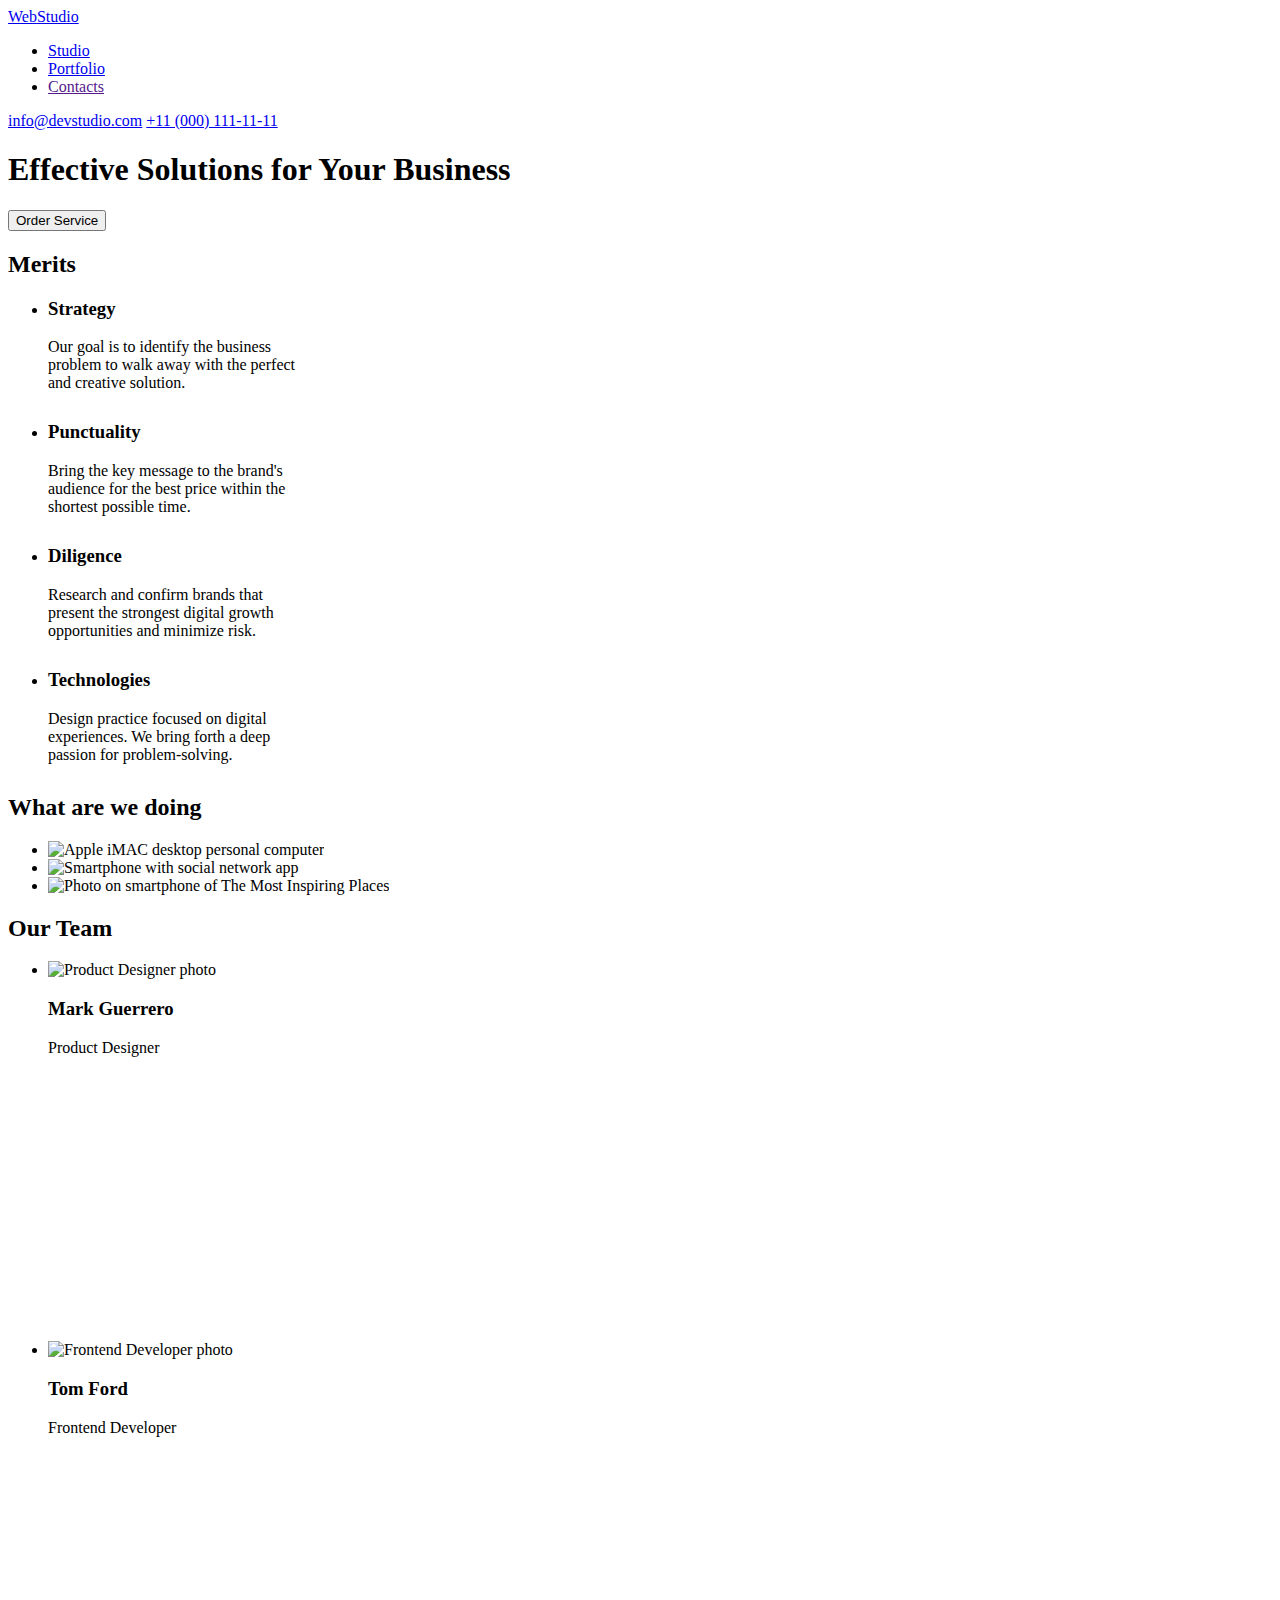
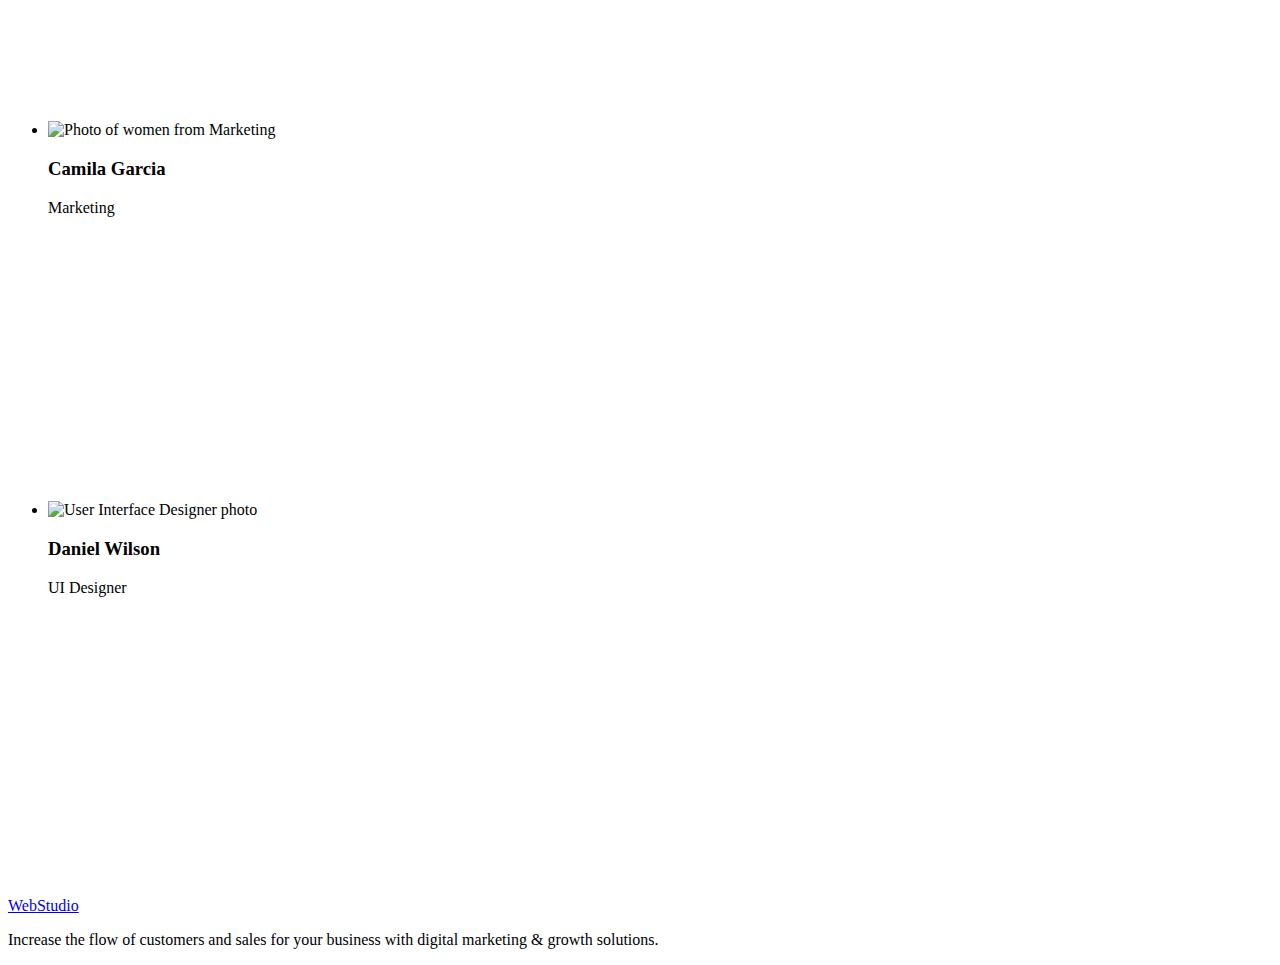
==== index.html @ 544dd437 "Create index.html" ====
<!DOCTYPE html>
<html lang="en">
<head>
    <meta charset="UTF-8">
    <meta http-equiv="X-UA-Compatible" content="IE=edge">
    <meta name="viewport" content="width=device-width, initial-scale=1.0">
    <title>WEBSTUDIO</title>
    <link rel="preconnect" href="https://fonts.googleapis.com">
    <link rel="preconnect" href="https://fonts.gstatic.com" crossorigin>
    <link href="https://fonts.googleapis.com/css2?family=Raleway:wght@800&family=Roboto:wght@400;500;700;900&display=swap" rel="stylesheet">
    <link rel="stylesheet" href="./css/styles.css">
</head>
<body>
    <header class="header">
        <a class="text-logo link" href="./index.html">Web<span class="header-logo">Studio</span></a>
        <nav class="header-nav">
            <ul class="menu-list list">
                <li class="menu-item"><a class="menu-link link" href="./index.html">Studio</a></li>
                <li class="menu-item"><a class="menu-link link" href="./portfolio.html">Portfolio</a></li>
                <li class="menu-item"><a class="menu-link link" href="">Contacts</a></li>
            </ul>
        </nav>
        <a class="header-contacts link" href="mailto:info@devstudio.com">info@devstudio.com</a>
        <a class="header-contacts link" href="tel:+110001111111">+11 (000) 111-11-11</a>
    </header>
    <main>
        <section class="hero">
            <h1 class="hero-title">Effective Solutions for Your Business</h1>   
            <button class="order-btn" type="button">Order Service</button>
        </section>
        <section class="merits">
            <h2 class="visually-hidden">Merits</h2>
            <ul class="merits-list list">
                <li class="merits-item" style="width: 265px; height: 105px;">
                    <h3 class="sub-title">Strategy</h3>
                    <p class="regular-text">Our goal is to identify the business problem to walk away with the perfect and creative solution.</p>
                </li>
                <li class="merits-item" style="width: 265px; height: 105px;">
                    <h3 class="sub-title">Punctuality</h3>
                    <p class="regular-text">Bring the key message to the brand's audience for the best price within the shortest possible time.</p>
                </li>
                <li class="merits-item" style="width: 265px; height: 105px;">
                    <h3 class="sub-title">Diligence</h3>
                    <p class="regular-text">Research and confirm brands that present the strongest digital growth opportunities and minimize risk.</p>
                </li>
                <li class="merits-item" style="width: 265px; height: 105px;">
                    <h3 class="sub-title">Technologies</h3>
                    <p class="regular-text">Design practice focused on digital experiences. We bring forth a deep passion for problem-solving.</p>
                </li>
            </ul>
        </section>
        <section class="accomplishments">
            <h2 class="title">What are we doing</h2>
            <ul class="list">
                <li><img src="./images/apple_imac.jpg" alt="Apple iMAC desktop personal computer" width="360" height="300"></li>
                <li><img src="./images/smartphone_app.jpg" alt="Smartphone with social network app" width="360" height="300"></li>
                <li><img src="./images/travel_recomendation_app.jpg" alt="Photo on smartphone of The Most Inspiring Places" width="360" height="300"></li>
            </ul>
        </section>
        <section class="team">
            <h2 class="title">Our Team</h2>
            <ul class="list">
                <li class="team-card" style="width: 265px; height: 380px;">
                    <img src="./images/product_designer.jpg" alt="Product Designer photo" width="265" height="260">
                    <h3 class="sub-title">Mark Guerrero</h3>
                    <p class="regular-text">Product Designer</p></li>
                <li class="team-card" style="width: 265px; height: 380px;">
                    <img src="./images/frontend_developer.jpg" alt="Frontend Developer photo" width="265" height="260">
                    <h3 class="sub-title">Tom Ford</h3>
                    <p class="regular-text">Frontend Developer</p></li>
                <li class="team-card" style="width: 265px; height: 380px;">
                    <img src="./images/women_marketing.jpg" alt="Photo of women from Marketing" width="265" height="260">
                    <h3 class="sub-title">Camila Garcia</h3>
                    <p class="regular-text">Marketing</p></li>
                <li class="team-card" style="width: 265px; height: 380px;">
                    <img src="./images/ui_designer.jpg" alt="User Interface Designer photo" width="265" height="260">
                    <h3 class="sub-title">Daniel Wilson</h3>
                    <p class="regular-text">UI Designer</p></li>
            </ul>
        </section>
    </main>
    <footer class="footer">
        <a class="text-logo link" href="./index.html">Web<span class="footer-logo">Studio</span></a>
        <p class="footer-txt regular-text">Increase the flow of customers and sales for your business with digital marketing & growth solutions.</p>
    </footer>
</body>
</html>
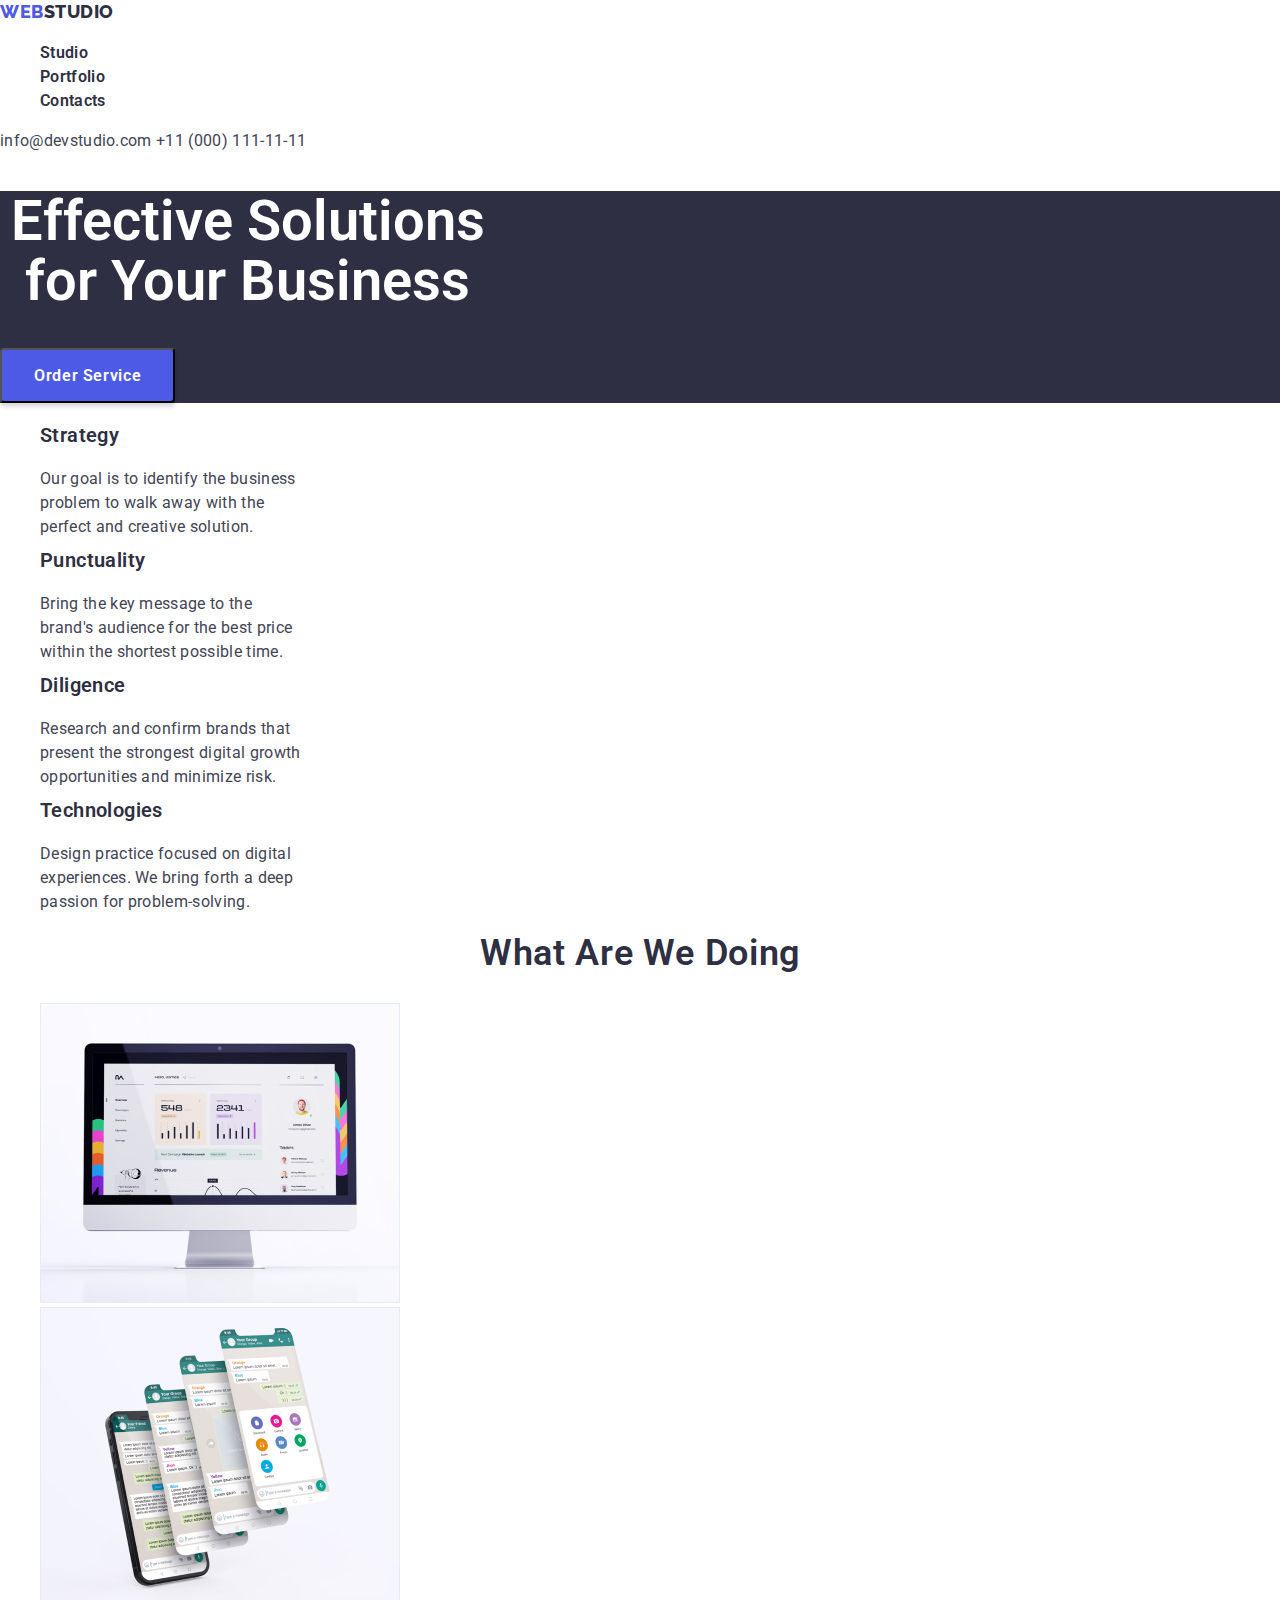
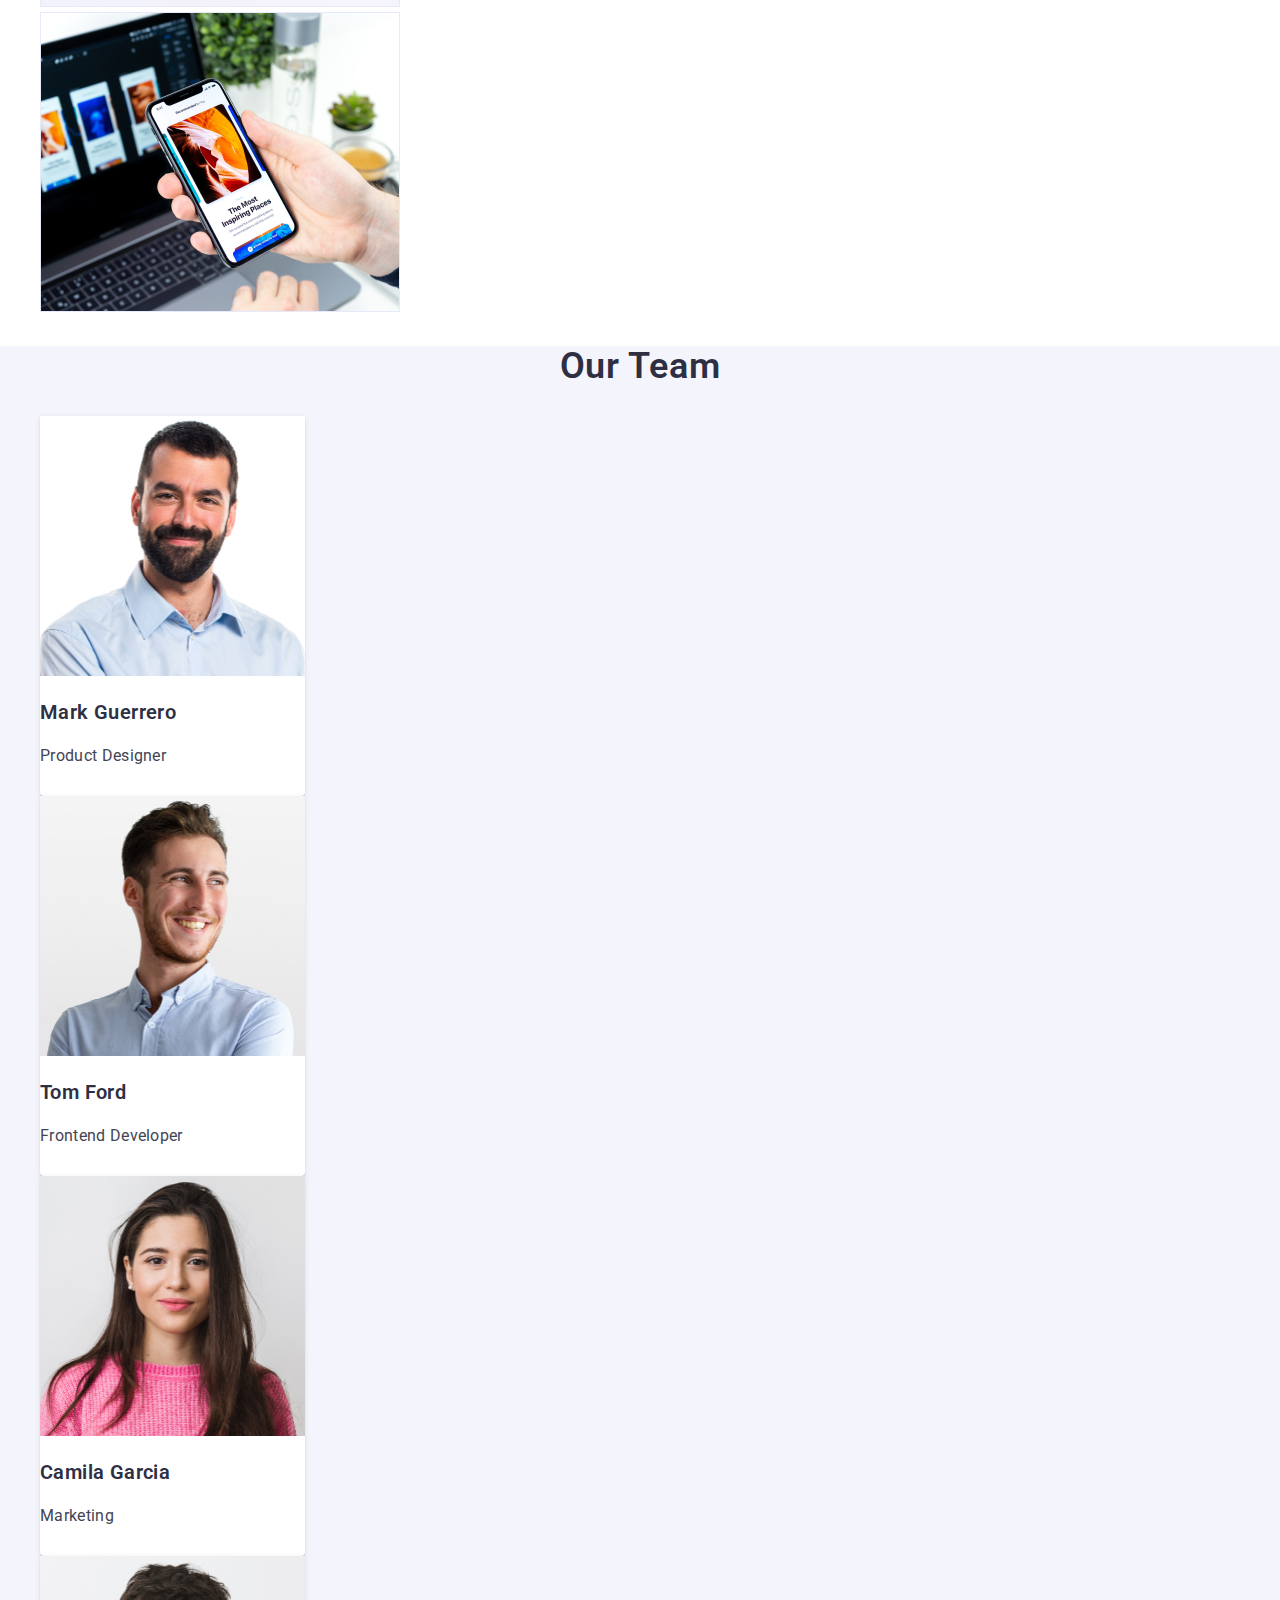
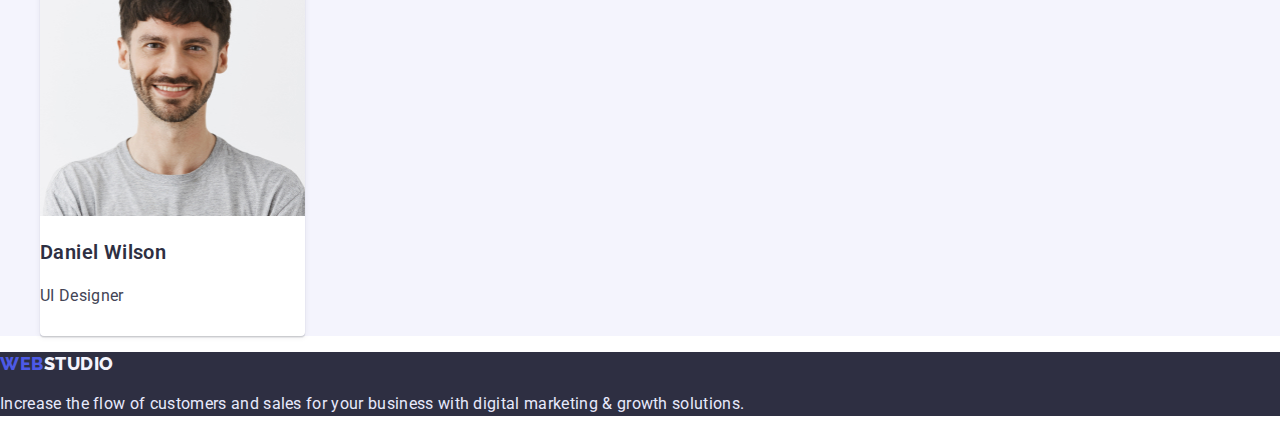
==== commit 7a833dd9: "Update index.html" ====
--- a/index.html
+++ b/index.html
@@ -5,6 +5,7 @@
     <meta http-equiv="X-UA-Compatible" content="IE=edge">
     <meta name="viewport" content="width=device-width, initial-scale=1.0">
     <title>WEBSTUDIO</title>
+    <link rel="stylesheet" href="https://cdnjs.cloudflare.com/ajax/libs/modern-normalize/1.1.0/modern-normalize.min.css">
     <link rel="preconnect" href="https://fonts.googleapis.com">
     <link rel="preconnect" href="https://fonts.gstatic.com" crossorigin>
     <link href="https://fonts.googleapis.com/css2?family=Raleway:wght@800&family=Roboto:wght@400;500;700;900&display=swap" rel="stylesheet">
@@ -12,76 +13,96 @@
 </head>
 <body>
     <header class="header">
-        <a class="text-logo link" href="./index.html">Web<span class="header-logo">Studio</span></a>
-        <nav class="header-nav">
-            <ul class="menu-list list">
-                <li class="menu-item"><a class="menu-link link" href="./index.html">Studio</a></li>
-                <li class="menu-item"><a class="menu-link link" href="./portfolio.html">Portfolio</a></li>
-                <li class="menu-item"><a class="menu-link link" href="">Contacts</a></li>
-            </ul>
-        </nav>
-        <a class="header-contacts link" href="mailto:info@devstudio.com">info@devstudio.com</a>
-        <a class="header-contacts link" href="tel:+110001111111">+11 (000) 111-11-11</a>
+        <div class="container">
+            <a class="text-logo link" href="./index.html">Web<span class="header-logo">Studio</span></a>
+            <nav class="header-nav">
+                <ul class="menu-list list">
+                    <li class="menu-item"><a class="menu-link link" href="./index.html">Studio</a></li>
+                    <li class="menu-item"><a class="menu-link link" href="./portfolio.html">Portfolio</a></li>
+                    <li class="menu-item"><a class="menu-link link" href="">Contacts</a></li>
+                </ul>
+            </nav>
+            <a class="header-contacts link" href="mailto:info@devstudio.com">info@devstudio.com</a>
+            <a class="header-contacts link" href="tel:+110001111111">+11 (000) 111-11-11</a>
+        </div>
     </header>
     <main>
-        <section class="hero">
-            <h1 class="hero-title">Effective Solutions for Your Business</h1>   
-            <button class="order-btn" type="button">Order Service</button>
-        </section>
-        <section class="merits">
-            <h2 class="visually-hidden">Merits</h2>
-            <ul class="merits-list list">
-                <li class="merits-item" style="width: 265px; height: 105px;">
-                    <h3 class="sub-title">Strategy</h3>
-                    <p class="regular-text">Our goal is to identify the business problem to walk away with the perfect and creative solution.</p>
-                </li>
-                <li class="merits-item" style="width: 265px; height: 105px;">
-                    <h3 class="sub-title">Punctuality</h3>
-                    <p class="regular-text">Bring the key message to the brand's audience for the best price within the shortest possible time.</p>
-                </li>
-                <li class="merits-item" style="width: 265px; height: 105px;">
-                    <h3 class="sub-title">Diligence</h3>
-                    <p class="regular-text">Research and confirm brands that present the strongest digital growth opportunities and minimize risk.</p>
-                </li>
-                <li class="merits-item" style="width: 265px; height: 105px;">
-                    <h3 class="sub-title">Technologies</h3>
-                    <p class="regular-text">Design practice focused on digital experiences. We bring forth a deep passion for problem-solving.</p>
-                </li>
-            </ul>
-        </section>
-        <section class="accomplishments">
-            <h2 class="title">What are we doing</h2>
-            <ul class="list">
-                <li><img src="./images/apple_imac.jpg" alt="Apple iMAC desktop personal computer" width="360" height="300"></li>
-                <li><img src="./images/smartphone_app.jpg" alt="Smartphone with social network app" width="360" height="300"></li>
-                <li><img src="./images/travel_recomendation_app.jpg" alt="Photo on smartphone of The Most Inspiring Places" width="360" height="300"></li>
-            </ul>
-        </section>
-        <section class="team">
-            <h2 class="title">Our Team</h2>
-            <ul class="list">
-                <li class="team-card" style="width: 265px; height: 380px;">
-                    <img src="./images/product_designer.jpg" alt="Product Designer photo" width="265" height="260">
-                    <h3 class="sub-title">Mark Guerrero</h3>
-                    <p class="regular-text">Product Designer</p></li>
-                <li class="team-card" style="width: 265px; height: 380px;">
-                    <img src="./images/frontend_developer.jpg" alt="Frontend Developer photo" width="265" height="260">
-                    <h3 class="sub-title">Tom Ford</h3>
-                    <p class="regular-text">Frontend Developer</p></li>
-                <li class="team-card" style="width: 265px; height: 380px;">
-                    <img src="./images/women_marketing.jpg" alt="Photo of women from Marketing" width="265" height="260">
-                    <h3 class="sub-title">Camila Garcia</h3>
-                    <p class="regular-text">Marketing</p></li>
-                <li class="team-card" style="width: 265px; height: 380px;">
-                    <img src="./images/ui_designer.jpg" alt="User Interface Designer photo" width="265" height="260">
-                    <h3 class="sub-title">Daniel Wilson</h3>
-                    <p class="regular-text">UI Designer</p></li>
-            </ul>
-        </section>
+        <div class="container hero">
+            <section class="section">
+                <h1 class="hero-title">Effective Solutions for Your Business</h1>   
+                <button class="order-btn" type="button">Order Service</button>
+            </section>
+        </div>
+        <div class="container merits">
+            <section class="section">
+                <h2 class="visually-hidden">Merits</h2>
+                <ul class="merits-list list">
+                    <li class="merits-item" style="width: 265px; height: 105px;">
+                        <h3 class="sub-title">Strategy</h3>
+                        <p class="regular-text">Our goal is to identify the business problem to walk away with the perfect and creative solution.</p>
+                    </li>
+                    <li class="merits-item" style="width: 265px; height: 105px;">
+                        <h3 class="sub-title">Punctuality</h3>
+                        <p class="regular-text">Bring the key message to the brand's audience for the best price within the shortest possible time.</p>
+                    </li>
+                    <li class="merits-item" style="width: 265px; height: 105px;">
+                        <h3 class="sub-title">Diligence</h3>
+                        <p class="regular-text">Research and confirm brands that present the strongest digital growth opportunities and minimize risk.</p>
+                    </li>
+                    <li class="merits-item" style="width: 265px; height: 105px;">
+                        <h3 class="sub-title">Technologies</h3>
+                        <p class="regular-text">Design practice focused on digital experiences. We bring forth a deep passion for problem-solving.</p>
+                    </li>
+                </ul>
+            </section>
+        </div>
+        <div class="container accomplishments">
+            <section class="section">
+                <h2 class="title">What are we doing</h2>
+                <ul class="list">
+                    <li><img src="./images/apple_imac.jpg" alt="Apple iMAC desktop personal computer" width="360" height="300"></li>
+                    <li><img src="./images/smartphone_app.jpg" alt="Smartphone with social network app" width="360" height="300"></li>
+                    <li><img src="./images/travel_recomendation_app.jpg" alt="Photo on smartphone of The Most Inspiring Places" width="360" height="300"></li>
+                </ul>
+            </section>
+        </div>
+        <div class="container team">        
+            <section class="section">
+                <h2 class="title">Our Team</h2>
+                <ul class="list">
+                    <li class="team-card" style="width: 265px; height: 380px;">
+                        <img src="./images/product_designer.jpg" alt="Product Designer photo" width="265" height="260">
+                        <div class="card-wrap">
+                            <h3 class="sub-title">Mark Guerrero</h3>
+                            <p class="regular-text">Product Designer</p>
+                        </div></li>
+                    <li class="team-card" style="width: 265px; height: 380px;">
+                        <img src="./images/frontend_developer.jpg" alt="Frontend Developer photo" width="265" height="260">
+                        <div class="card-wrap">
+                            <h3 class="sub-title">Tom Ford</h3>
+                            <p class="regular-text">Frontend Developer</p>
+                        </div></li>
+                    <li class="team-card" style="width: 265px; height: 380px;">
+                        <img src="./images/women_marketing.jpg" alt="Photo of women from Marketing" width="265" height="260">
+                        <div class="card-wrap">
+                            <h3 class="sub-title">Camila Garcia</h3>
+                            <p class="regular-text">Marketing</p>
+                        </div></li>
+                    <li class="team-card" style="width: 265px; height: 380px;">
+                        <img src="./images/ui_designer.jpg" alt="User Interface Designer photo" width="265" height="260">
+                        <div class="card-wrap">
+                            <h3 class="sub-title">Daniel Wilson</h3>
+                            <p class="regular-text">UI Designer</p>
+                        </div></li>
+                </ul>
+            </section>
+        </div>
     </main>
     <footer class="footer">
-        <a class="text-logo link" href="./index.html">Web<span class="footer-logo">Studio</span></a>
-        <p class="footer-txt regular-text">Increase the flow of customers and sales for your business with digital marketing & growth solutions.</p>
+        <div class="container">
+            <a class="text-logo link" href="./index.html">Web<span class="footer-logo">Studio</span></a>
+            <p class="footer-txt regular-text">Increase the flow of customers and sales for your business with digital marketing & growth solutions.</p>
+        </div>
     </footer>
 </body>
 </html>--- a/css/styles.css
+++ b/css/styles.css
@@ -0,0 +1,190 @@
+:root {
+    --primary-brand: #4D5AE5;
+    --dark: #2E2F42;
+}
+/* -------------------- CLOBAL TYPOGRAPHY -------------------- */
+body {
+    font-family: 'Roboto', sans-serif;
+    color: #434455;
+    font-size: 16px;
+}
+.title {
+    font-weight: 600;
+    font-size: 36px;
+    line-height: calc(40/36);
+    text-align: center;
+    text-transform: capitalize;
+    color: var(--dark);
+    letter-spacing: 0.02em;
+}
+.sub-title {
+    font-weight: 600;
+    font-size: 20px;
+    line-height: calc(24/20);
+    color: var(--dark);
+    letter-spacing: 0.02em;
+}
+.regular-text {
+    line-height: calc(24/16);
+    letter-spacing: 0.02em;
+}
+/* -------------------- AUXILIARY -------------------- */
+.visually-hidden {
+    position: absolute;
+    width: 1px;
+    height: 1px;
+    margin: -1px;
+    border: 0;
+    padding: 0;
+    white-space: nowrap;
+    clip-path: inset(100%);
+    clip: rect(0 0 0 0);
+    overflow: hidden;
+}
+.list {
+    list-style: none;
+}
+.link {
+    text-decoration: none;
+}
+/* -------------------- HEADER -------------------- */
+.header {
+    font-size: 16px;
+    line-height: calc(24/16);
+    letter-spacing: 0.02em;
+}
+.header-logo {
+    color: var(--dark);
+}
+.text-logo {
+    font-family: 'Raleway';
+    font-weight: 800;
+    font-size: 18px;
+    line-height: calc(24/18);
+    letter-spacing: 0.03em;
+    text-transform: uppercase;
+    color: var(--primary-brand);
+}
+.header-nav {
+}
+.menu {
+}
+.menu-list {
+}
+.menu-item {
+}
+.menu-link {
+    font-weight: 600;
+    color: var(--dark);
+}
+.menu-link:focus,
+.menu-link:hover, 
+.menu-link:active {
+    color: var(--primary-brand);
+}
+.header-contacts {
+    color: inherit;
+}
+.header-contacts:focus,
+.header-contacts:hover {
+    color: var(--primary-brand);
+}
+/* -------------------- HERO -------------------- */
+.hero{
+    background-color: var(--dark);
+}
+.hero-title {
+    font-weight: 600;
+    width: 495px;
+    height: 120px;
+    font-size: 56px;
+    line-height: calc(60/56);
+    text-align: center;
+    color: #FFFFFF;
+}
+.order-btn {
+    cursor: pointer;
+    padding: 16px 32px;
+    gap: 10px;
+    background: var(--primary-brand);
+    box-shadow: 0px 4px 4px rgba(0, 0, 0, 0.15);
+    border-radius: 4px;
+
+    font-family: inherit;
+    font-weight: 600;
+    font-size: 16px;
+    line-height: calc(19/16);
+    letter-spacing: 0.04em;
+    color: #FFFFFF;
+}
+.order-btn:hover,
+.order-btn:focus {
+    box-shadow: 0px 1px 6px rgba(46, 47, 66, 0.08), 0px 1px 1px rgba(46, 47, 66, 0.16), 0px 2px 1px rgba(46, 47, 66, 0.08);
+}
+.order-btn:active {
+    background: #404BBF;
+}
+/* -------------------- MERITS -------------------- */
+.merits {
+}
+.merits-list {
+}
+.merits-item {
+}
+/* -------------------- ACCOMPLISHMENTS -------------------- */
+.accomplishments {
+}
+/* -------------------- TEAM CARDS -------------------- */
+.team {
+    background: #F4F4FD;
+}
+.team-card {
+    background: #FFFFFF;
+    box-shadow: 0px 1px 6px rgba(46, 47, 66, 0.08), 0px 1px 1px rgba(46, 47, 66, 0.16), 0px 2px 1px rgba(46, 47, 66, 0.08);
+    border-radius: 0px 0px 4px 4px;
+}
+/* -------------------- PORTFOLIO -------------------- */
+.filter-btn {
+    cursor: pointer;
+    padding: 8px 16px;
+    height: 50px;
+    background: #F4F4FD;
+    border: 1px solid #E7E9FC;
+    border-radius: 4px;
+
+    font-family: inherit;
+    font-weight: 600;
+    font-size: 16px;
+    line-height: calc(24/16);
+    letter-spacing: 0.04em;
+    color: var(--primary-brand);
+}
+.filter-btn:hover,
+.filter-btn:focus {
+    background: var(--primary-brand);
+    box-shadow: 0px 3px 1px rgba(0, 0, 0, 0.1), 0px 2px 1px rgba(0, 0, 0, 0.08), 0px 2px 2px rgba(0, 0, 0, 0.12);
+    border-radius: 4px;
+    color: #FFFFFF;
+}
+.filter-btn:active {
+    background: #404BBF;
+}
+.project-card {
+    box-sizing: border-box;
+    background: #FFFFFF;
+    border: 0.5px solid #F4F4FD;
+    box-shadow: 0px 1px 6px rgba(46, 47, 66, 0.08);
+}
+.project-card:active {
+    box-shadow: 0px 1px 6px rgba(46, 47, 66, 0.08), 0px 1px 1px rgba(46, 47, 66, 0.16), 0px 2px 1px rgba(46, 47, 66, 0.08);
+}
+/* -------------------- FOOTER -------------------- */
+.footer {
+    background: var(--dark);
+}
+.footer-logo {
+    color: #F4F4FD;
+}
+.footer-txt {
+    color: #E7E9FC;
+}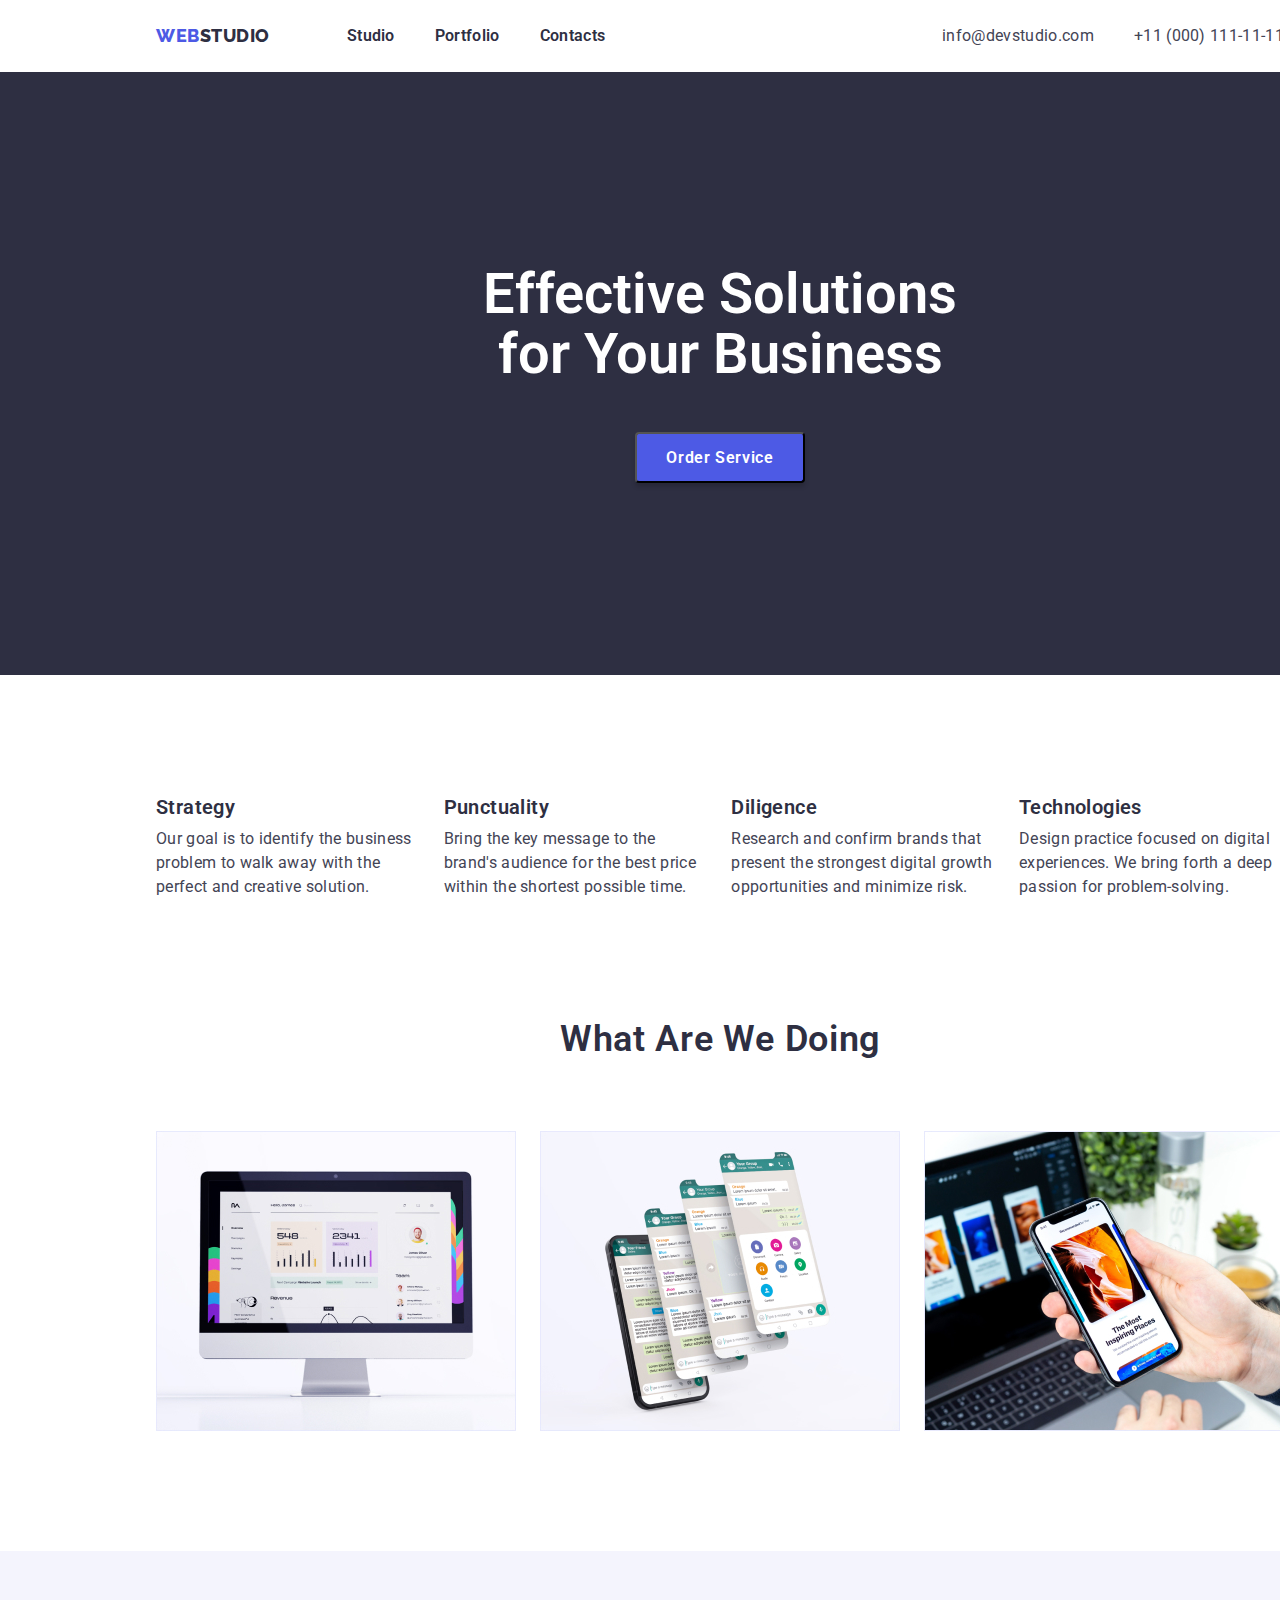
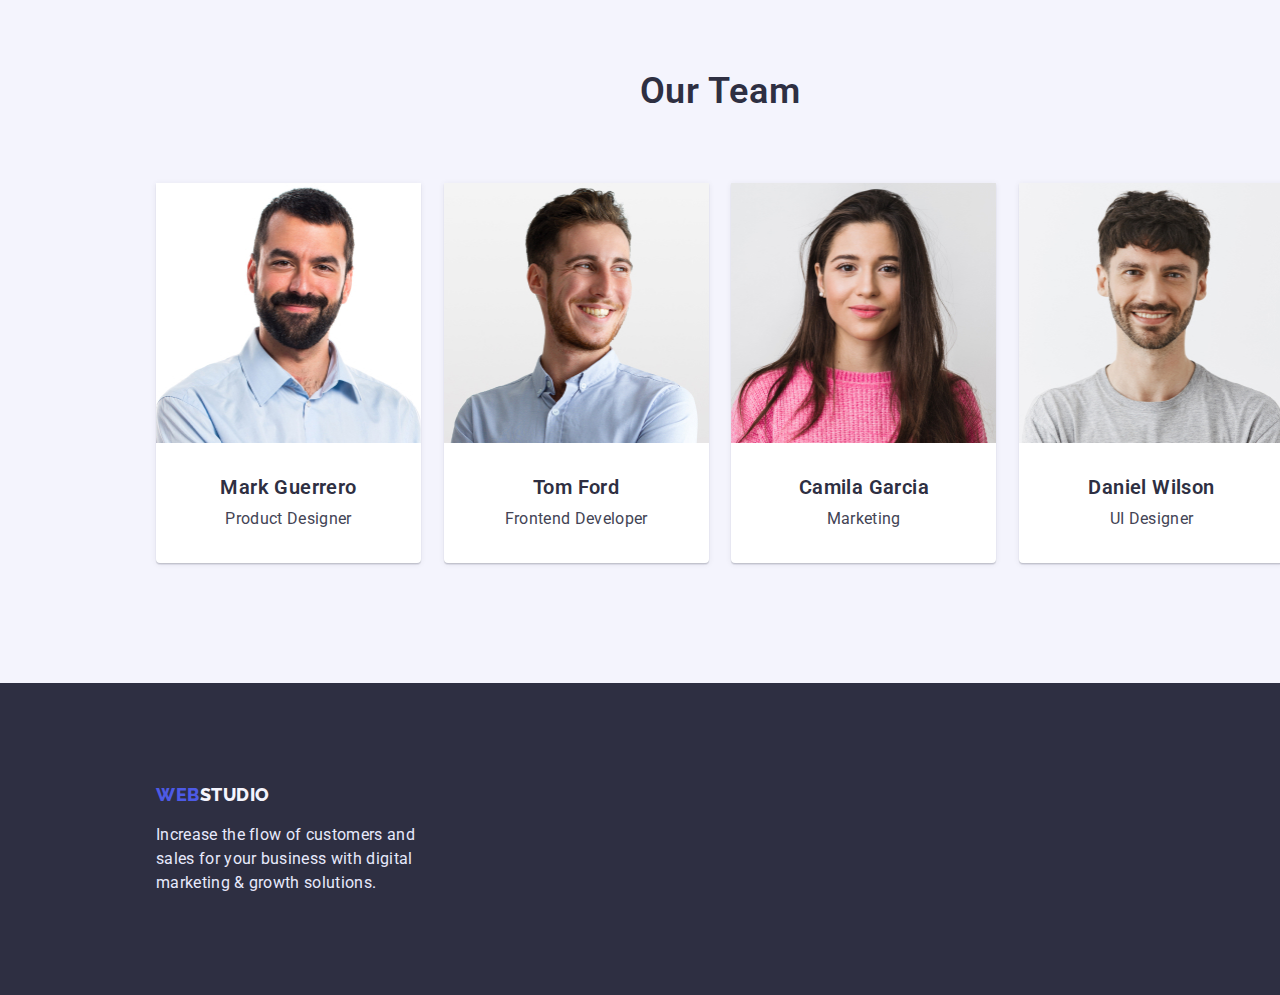
==== commit 34b39a06: "Update index.html" ====
--- a/index.html
+++ b/index.html
@@ -37,19 +37,19 @@
             <section class="section">
                 <h2 class="visually-hidden">Merits</h2>
                 <ul class="merits-list list">
-                    <li class="merits-item" style="width: 265px; height: 105px;">
+                    <li class="merits-item" style="width: 265px; height: 104px;">
                         <h3 class="sub-title">Strategy</h3>
                         <p class="regular-text">Our goal is to identify the business problem to walk away with the perfect and creative solution.</p>
                     </li>
-                    <li class="merits-item" style="width: 265px; height: 105px;">
+                    <li class="merits-item" style="width: 265px; height: 104px;">
                         <h3 class="sub-title">Punctuality</h3>
                         <p class="regular-text">Bring the key message to the brand's audience for the best price within the shortest possible time.</p>
                     </li>
-                    <li class="merits-item" style="width: 265px; height: 105px;">
+                    <li class="merits-item" style="width: 265px; height: 104px;">
                         <h3 class="sub-title">Diligence</h3>
                         <p class="regular-text">Research and confirm brands that present the strongest digital growth opportunities and minimize risk.</p>
                     </li>
-                    <li class="merits-item" style="width: 265px; height: 105px;">
+                    <li class="merits-item" style="width: 265px; height: 104px;">
                         <h3 class="sub-title">Technologies</h3>
                         <p class="regular-text">Design practice focused on digital experiences. We bring forth a deep passion for problem-solving.</p>
                     </li>
--- a/css/styles.css
+++ b/css/styles.css
@@ -1,6 +1,16 @@
 :root {
     --primary-brand: #4D5AE5;
     --dark: #2E2F42;
+}
+p, h1, h2, h3, h4, h5, h6 {
+    margin: 0;
+}
+ul, ol {
+    margin: 0;
+    padding-left: 0;
+}
+img {
+    display: block;
 }
 /* -------------------- CLOBAL TYPOGRAPHY -------------------- */
 body {
@@ -29,6 +39,13 @@
     letter-spacing: 0.02em;
 }
 /* -------------------- AUXILIARY -------------------- */
+.container {
+    width: 1440px;
+    padding-inline: 156px;
+    margin: 0 auto;
+}
+.section {
+}
 .visually-hidden {
     position: absolute;
     width: 1px;
@@ -43,6 +60,9 @@
 }
 .list {
     list-style: none;
+    display: flex;
+    flex-wrap: wrap;
+    justify-content: space-between;
 }
 .link {
     text-decoration: none;
@@ -52,6 +72,14 @@
     font-size: 16px;
     line-height: calc(24/16);
     letter-spacing: 0.02em;
+
+}
+.header > .container {
+    display: flex;
+    align-items: center;
+    padding-top: 24px;
+    padding-bottom: 24px;
+    box-shadow: 0px 2px 1px rgba(46, 47, 66, 0.08), 0px 1px 1px rgba(46, 47, 66, 0.16), 0px 1px 6px rgba(46, 47, 66, 0.08);
 }
 .header-logo {
     color: var(--dark);
@@ -64,12 +92,18 @@
     letter-spacing: 0.03em;
     text-transform: uppercase;
     color: var(--primary-brand);
+    margin-right: 77px;
 }
 .header-nav {
+    display: flex;
+    align-items: center;
+    margin-right: auto;
 }
 .menu {
 }
 .menu-list {
+    display: flex;
+    gap: 40px;
 }
 .menu-item {
 }
@@ -85,13 +119,22 @@
 .header-contacts {
     color: inherit;
 }
+.header-contacts:last-child {
+    margin-left: 40px;
+}
 .header-contacts:focus,
 .header-contacts:hover {
     color: var(--primary-brand);
 }
 /* -------------------- HERO -------------------- */
-.hero{
+.hero {
     background-color: var(--dark);
+    padding-block: 192px;
+}
+.hero > .section {
+    display: flex;
+    flex-direction: column;
+    align-items: center;
 }
 .hero-title {
     font-weight: 600;
@@ -101,11 +144,15 @@
     line-height: calc(60/56);
     text-align: center;
     color: #FFFFFF;
+    margin-bottom: 48px;
 }
 .order-btn {
+    width: 170px;
+    height: 51px;
+    display: flex;
+    justify-content: center;
+    align-items: center;
     cursor: pointer;
-    padding: 16px 32px;
-    gap: 10px;
     background: var(--primary-brand);
     box-shadow: 0px 4px 4px rgba(0, 0, 0, 0.15);
     border-radius: 4px;
@@ -125,29 +172,63 @@
     background: #404BBF;
 }
 /* -------------------- MERITS -------------------- */
-.merits {
+.merits > .section {
+    padding-block: 120px;
 }
 .merits-list {
 }
 .merits-item {
+    display: flex;
+    flex-direction: column;
+    justify-content: space-between;
 }
 /* -------------------- ACCOMPLISHMENTS -------------------- */
 .accomplishments {
+    padding-bottom: 120px;
+}
+.accomplishments > .section > .title {
+    margin-bottom: 72px;
 }
 /* -------------------- TEAM CARDS -------------------- */
 .team {
     background: #F4F4FD;
+    padding-block: 120px;
+}
+.team > .section > .title {
+    margin-bottom: 72px;
 }
 .team-card {
     background: #FFFFFF;
     box-shadow: 0px 1px 6px rgba(46, 47, 66, 0.08), 0px 1px 1px rgba(46, 47, 66, 0.16), 0px 2px 1px rgba(46, 47, 66, 0.08);
     border-radius: 0px 0px 4px 4px;
 }
+.team-card > .card-wrap {
+    display: flex;
+    flex-direction: column;
+    justify-content: center;
+    align-items: center;
+    gap: 8px;
+    margin-block: 32px;;
+}
 /* -------------------- PORTFOLIO -------------------- */
+.projects {
+    padding-top: 96px;
+    padding-bottom: 120px;
+}
+.projects-filters {
+    justify-content: center;
+    margin-bottom: 72px;
+    gap: 24px;
+}
 .filter-btn {
+    display: flex;
+    flex-grow: 0;
+    box-sizing: border-box;
     cursor: pointer;
-    padding: 8px 16px;
-    height: 50px;
+    align-items: center;
+    padding-inline: 24px;
+    padding-block: 12px;
+    height: 48px;
     background: #F4F4FD;
     border: 1px solid #E7E9FC;
     border-radius: 4px;
@@ -169,22 +250,44 @@
 .filter-btn:active {
     background: #404BBF;
 }
-.project-card {
-    box-sizing: border-box;
+.project-cards {
+}
+.card:nth-last-child(n+4) {
+    margin-bottom: 48px;
+}
+.card {
     background: #FFFFFF;
     border: 0.5px solid #F4F4FD;
     box-shadow: 0px 1px 6px rgba(46, 47, 66, 0.08);
 }
-.project-card:active {
+.card > .card-wrap {
+    display: flex;
+    flex-direction: column;
+    gap: 8px;
+    margin-block: 32px;
+    padding-inline: 16px;
+}
+.card:active {
     box-shadow: 0px 1px 6px rgba(46, 47, 66, 0.08), 0px 1px 1px rgba(46, 47, 66, 0.16), 0px 2px 1px rgba(46, 47, 66, 0.08);
 }
+.projects-img {
+    width: 359px;
+    background: #4D5AE5;
+    background-blend-mode: soft-light;
+    mix-blend-mode: normal;
+}
 /* -------------------- FOOTER -------------------- */
-.footer {
+.footer > .container {
     background: var(--dark);
+    padding-block: 100px;
 }
 .footer-logo {
     color: #F4F4FD;
+
 }
 .footer-txt {
+    width: 264px;
+    height: 72px;
     color: #E7E9FC;
+    margin-top: 16px;
 }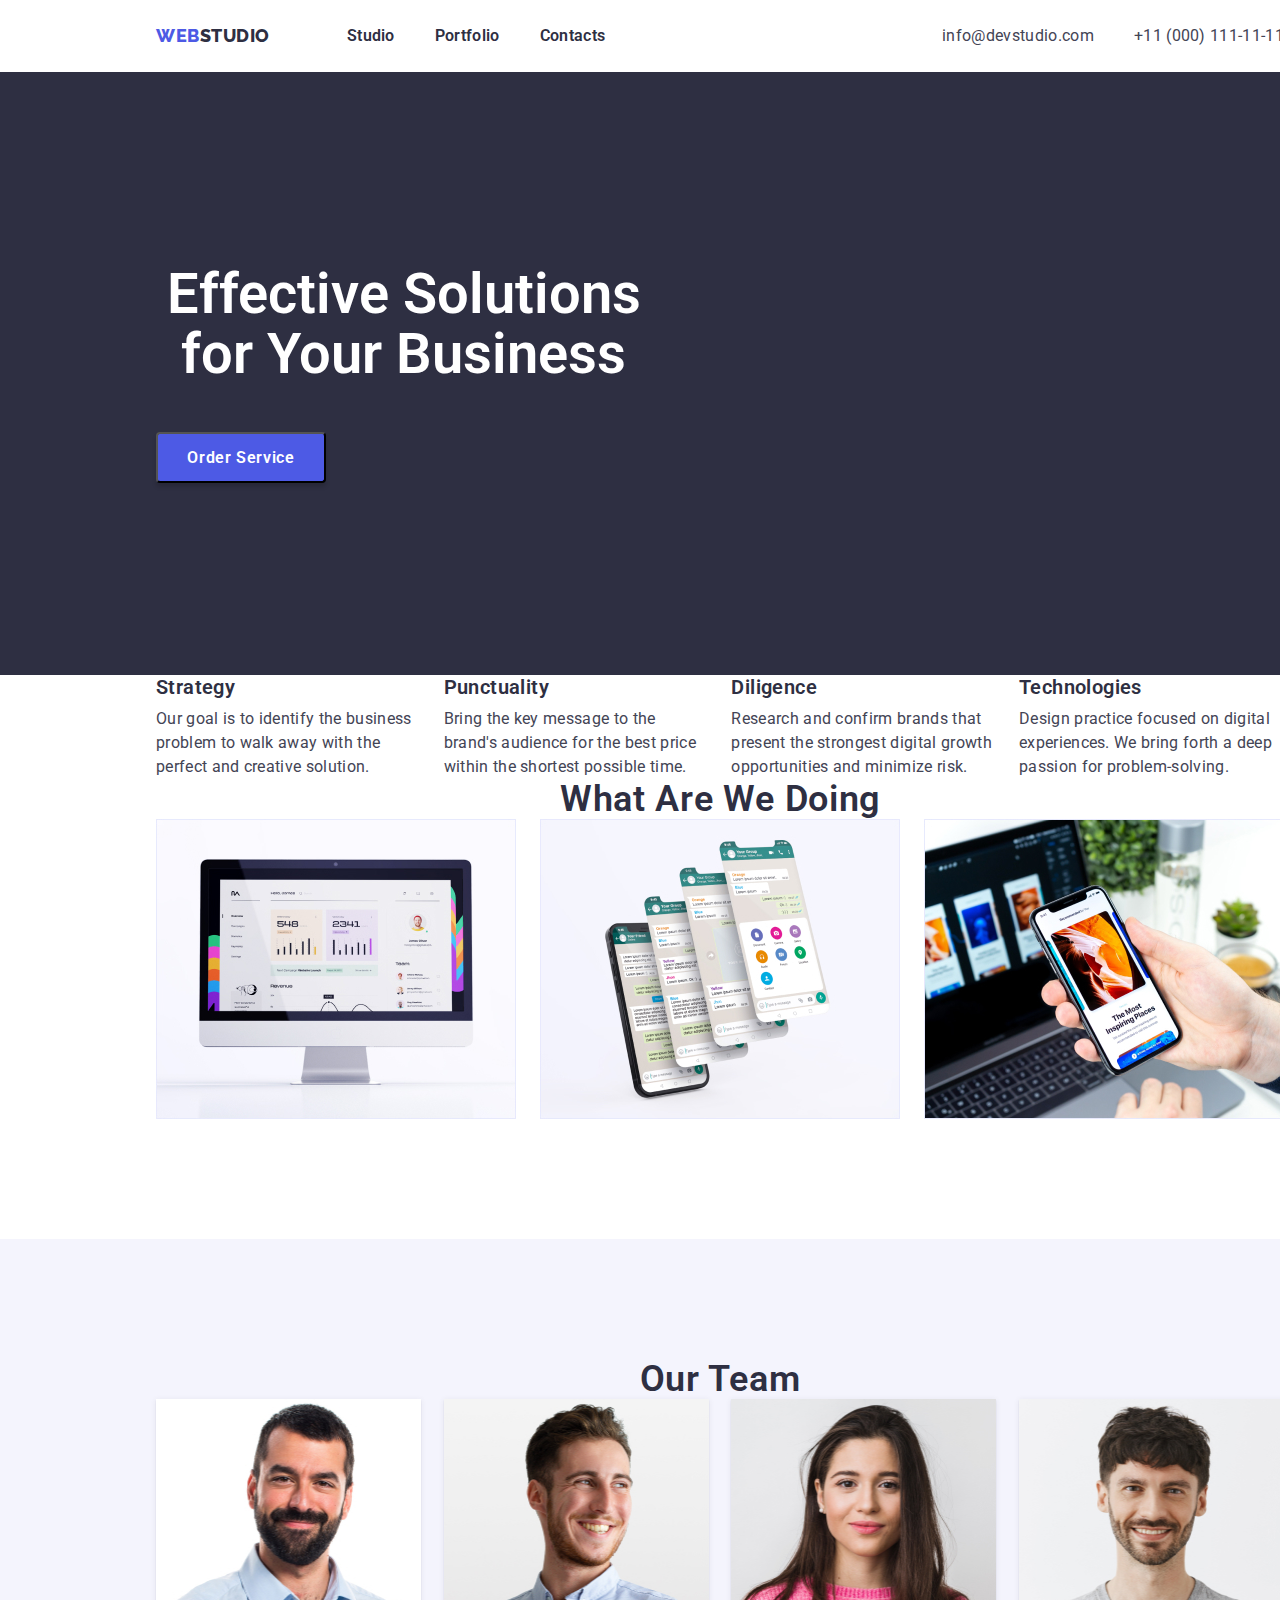
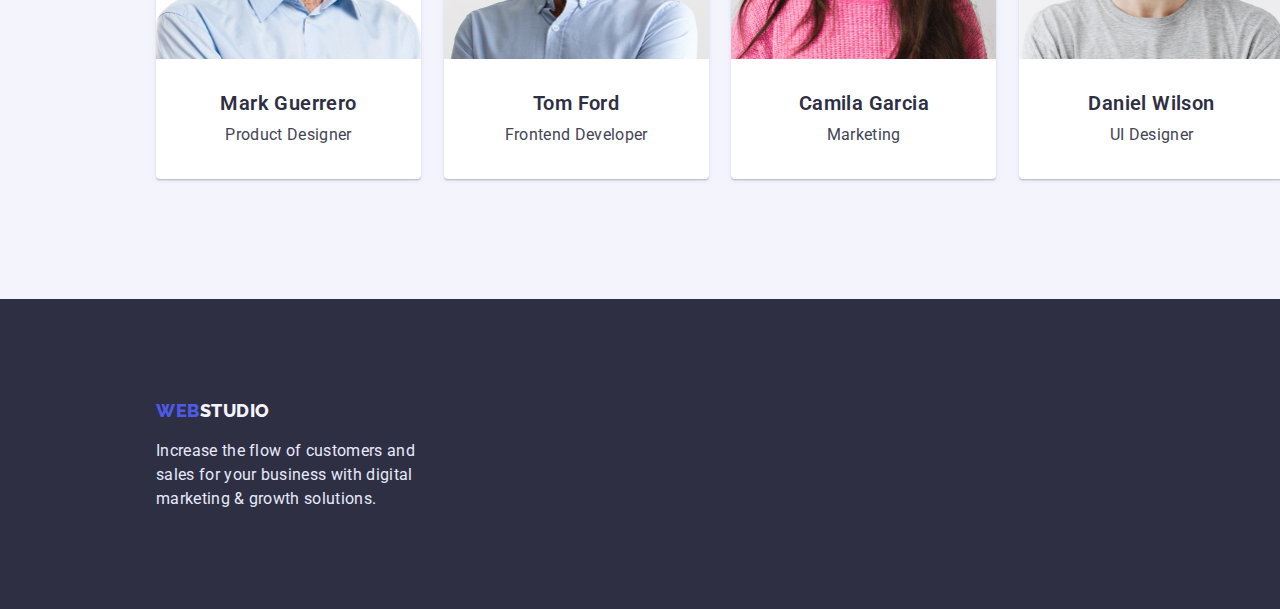
==== commit b084518f: "Update index.html" ====
--- a/index.html
+++ b/index.html
@@ -27,14 +27,14 @@
         </div>
     </header>
     <main>
-        <div class="container hero">
-            <section class="section">
+        <section class="section">
+            <div class="container hero">
                 <h1 class="hero-title">Effective Solutions for Your Business</h1>   
                 <button class="order-btn" type="button">Order Service</button>
-            </section>
-        </div>
-        <div class="container merits">
-            <section class="section">
+            </div>
+        </section>
+        <section class="section">
+            <div class="container merits">
                 <h2 class="visually-hidden">Merits</h2>
                 <ul class="merits-list list">
                     <li class="merits-item" style="width: 265px; height: 104px;">
@@ -54,49 +54,49 @@
                         <p class="regular-text">Design practice focused on digital experiences. We bring forth a deep passion for problem-solving.</p>
                     </li>
                 </ul>
-            </section>
-        </div>
-        <div class="container accomplishments">
-            <section class="section">
+            </div>
+        </section>
+        <section class="section">
+            <div class="container accomplishments">
                 <h2 class="title">What are we doing</h2>
                 <ul class="list">
                     <li><img src="./images/apple_imac.jpg" alt="Apple iMAC desktop personal computer" width="360" height="300"></li>
                     <li><img src="./images/smartphone_app.jpg" alt="Smartphone with social network app" width="360" height="300"></li>
                     <li><img src="./images/travel_recomendation_app.jpg" alt="Photo on smartphone of The Most Inspiring Places" width="360" height="300"></li>
                 </ul>
-            </section>
-        </div>
-        <div class="container team">        
-            <section class="section">
+            </div>
+        </section>       
+        <section class="section">
+            <div class="container team">
                 <h2 class="title">Our Team</h2>
                 <ul class="list">
-                    <li class="team-card" style="width: 265px; height: 380px;">
+                    <li class="team-card">
                         <img src="./images/product_designer.jpg" alt="Product Designer photo" width="265" height="260">
                         <div class="card-wrap">
                             <h3 class="sub-title">Mark Guerrero</h3>
                             <p class="regular-text">Product Designer</p>
                         </div></li>
-                    <li class="team-card" style="width: 265px; height: 380px;">
+                    <li class="team-card">
                         <img src="./images/frontend_developer.jpg" alt="Frontend Developer photo" width="265" height="260">
                         <div class="card-wrap">
                             <h3 class="sub-title">Tom Ford</h3>
                             <p class="regular-text">Frontend Developer</p>
                         </div></li>
-                    <li class="team-card" style="width: 265px; height: 380px;">
+                    <li class="team-card">
                         <img src="./images/women_marketing.jpg" alt="Photo of women from Marketing" width="265" height="260">
                         <div class="card-wrap">
                             <h3 class="sub-title">Camila Garcia</h3>
                             <p class="regular-text">Marketing</p>
                         </div></li>
-                    <li class="team-card" style="width: 265px; height: 380px;">
+                    <li class="team-card">
                         <img src="./images/ui_designer.jpg" alt="User Interface Designer photo" width="265" height="260">
                         <div class="card-wrap">
                             <h3 class="sub-title">Daniel Wilson</h3>
                             <p class="regular-text">UI Designer</p>
                         </div></li>
                 </ul>
-            </section>
-        </div>
+            </div>
+        </section>
     </main>
     <footer class="footer">
         <div class="container">
--- a/css/styles.css
+++ b/css/styles.css
@@ -77,8 +77,7 @@
 .header > .container {
     display: flex;
     align-items: center;
-    padding-top: 24px;
-    padding-bottom: 24px;
+    padding-block: 24px;
     box-shadow: 0px 2px 1px rgba(46, 47, 66, 0.08), 0px 1px 1px rgba(46, 47, 66, 0.16), 0px 1px 6px rgba(46, 47, 66, 0.08);
 }
 .header-logo {
@@ -139,7 +138,6 @@
 .hero-title {
     font-weight: 600;
     width: 495px;
-    height: 120px;
     font-size: 56px;
     line-height: calc(60/56);
     text-align: center;
@@ -147,7 +145,7 @@
     margin-bottom: 48px;
 }
 .order-btn {
-    width: 170px;
+    min-width: 170px;
     height: 51px;
     display: flex;
     justify-content: center;
@@ -208,7 +206,8 @@
     justify-content: center;
     align-items: center;
     gap: 8px;
-    margin-block: 32px;;
+    margin-block: 32px;
+    margin-inline: 16px;
 }
 /* -------------------- PORTFOLIO -------------------- */
 .projects {
@@ -222,13 +221,11 @@
 }
 .filter-btn {
     display: flex;
-    flex-grow: 0;
     box-sizing: border-box;
     cursor: pointer;
     align-items: center;
     padding-inline: 24px;
     padding-block: 12px;
-    height: 48px;
     background: #F4F4FD;
     border: 1px solid #E7E9FC;
     border-radius: 4px;
@@ -280,6 +277,7 @@
 .footer > .container {
     background: var(--dark);
     padding-block: 100px;
+    height: 310px;
 }
 .footer-logo {
     color: #F4F4FD;
@@ -287,7 +285,6 @@
 }
 .footer-txt {
     width: 264px;
-    height: 72px;
     color: #E7E9FC;
     margin-top: 16px;
 }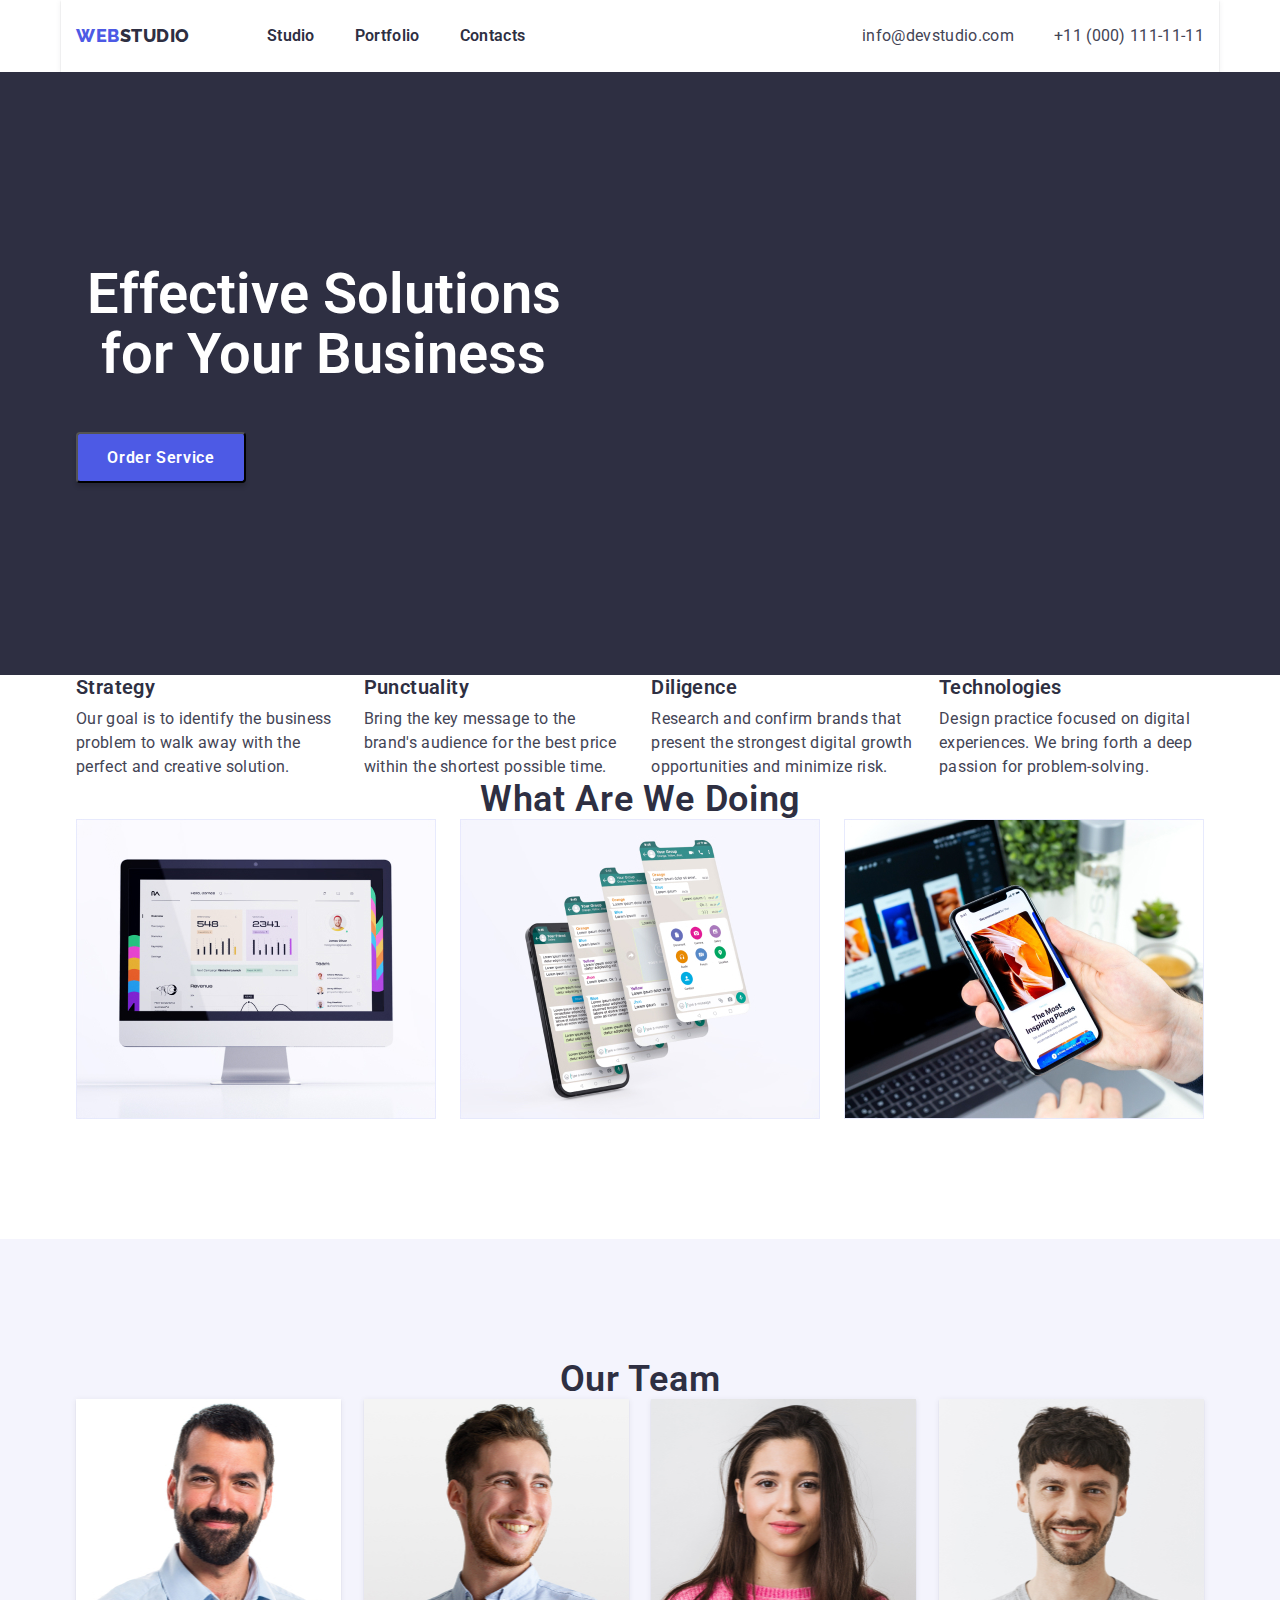
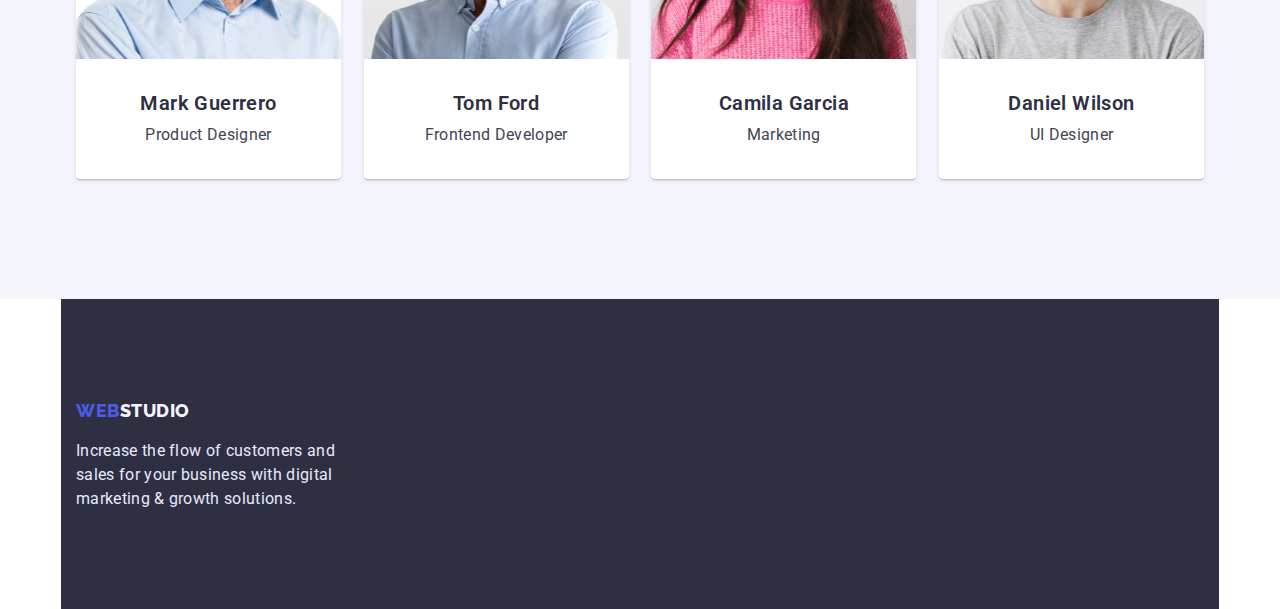
==== commit 293357b6: "Update index.html" ====
--- a/index.html
+++ b/index.html
@@ -27,14 +27,14 @@
         </div>
     </header>
     <main>
-        <section class="section">
-            <div class="container hero">
+        <section class="section hero">
+            <div class="container">
                 <h1 class="hero-title">Effective Solutions for Your Business</h1>   
                 <button class="order-btn" type="button">Order Service</button>
             </div>
         </section>
-        <section class="section">
-            <div class="container merits">
+        <section class="section merits">
+            <div class="container">
                 <h2 class="visually-hidden">Merits</h2>
                 <ul class="merits-list list">
                     <li class="merits-item" style="width: 265px; height: 104px;">
@@ -56,8 +56,8 @@
                 </ul>
             </div>
         </section>
-        <section class="section">
-            <div class="container accomplishments">
+        <section class="section accomplishments">
+            <div class="container">
                 <h2 class="title">What are we doing</h2>
                 <ul class="list">
                     <li><img src="./images/apple_imac.jpg" alt="Apple iMAC desktop personal computer" width="360" height="300"></li>
@@ -66,8 +66,8 @@
                 </ul>
             </div>
         </section>       
-        <section class="section">
-            <div class="container team">
+        <section class="section team">
+            <div class="container">
                 <h2 class="title">Our Team</h2>
                 <ul class="list">
                     <li class="team-card">
--- a/css/styles.css
+++ b/css/styles.css
@@ -40,8 +40,8 @@
 }
 /* -------------------- AUXILIARY -------------------- */
 .container {
-    width: 1440px;
-    padding-inline: 156px;
+    width: 1158px;
+    padding-inline: 15px;
     margin: 0 auto;
 }
 .section {
@@ -130,7 +130,7 @@
     background-color: var(--dark);
     padding-block: 192px;
 }
-.hero > .section {
+.section > .hero {
     display: flex;
     flex-direction: column;
     align-items: center;
@@ -170,7 +170,7 @@
     background: #404BBF;
 }
 /* -------------------- MERITS -------------------- */
-.merits > .section {
+.section > .merits {
     padding-block: 120px;
 }
 .merits-list {
@@ -184,18 +184,20 @@
 .accomplishments {
     padding-bottom: 120px;
 }
-.accomplishments > .section > .title {
+.section > .accomplishments > .title {
     margin-bottom: 72px;
 }
 /* -------------------- TEAM CARDS -------------------- */
+.section > .team > .title {
+    margin-bottom: 72px;
+}
 .team {
     background: #F4F4FD;
     padding-block: 120px;
 }
-.team > .section > .title {
-    margin-bottom: 72px;
-}
 .team-card {
+    width: 265px; 
+    height: 380px;
     background: #FFFFFF;
     box-shadow: 0px 1px 6px rgba(46, 47, 66, 0.08), 0px 1px 1px rgba(46, 47, 66, 0.16), 0px 2px 1px rgba(46, 47, 66, 0.08);
     border-radius: 0px 0px 4px 4px;
@@ -253,6 +255,8 @@
     margin-bottom: 48px;
 }
 .card {
+    width: 360px; 
+    height: 420px;
     background: #FFFFFF;
     border: 0.5px solid #F4F4FD;
     box-shadow: 0px 1px 6px rgba(46, 47, 66, 0.08);
@@ -261,7 +265,7 @@
     display: flex;
     flex-direction: column;
     gap: 8px;
-    margin-block: 32px;
+    padding-block: 32px;
     padding-inline: 16px;
 }
 .card:active {
@@ -281,7 +285,6 @@
 }
 .footer-logo {
     color: #F4F4FD;
-
 }
 .footer-txt {
     width: 264px;
